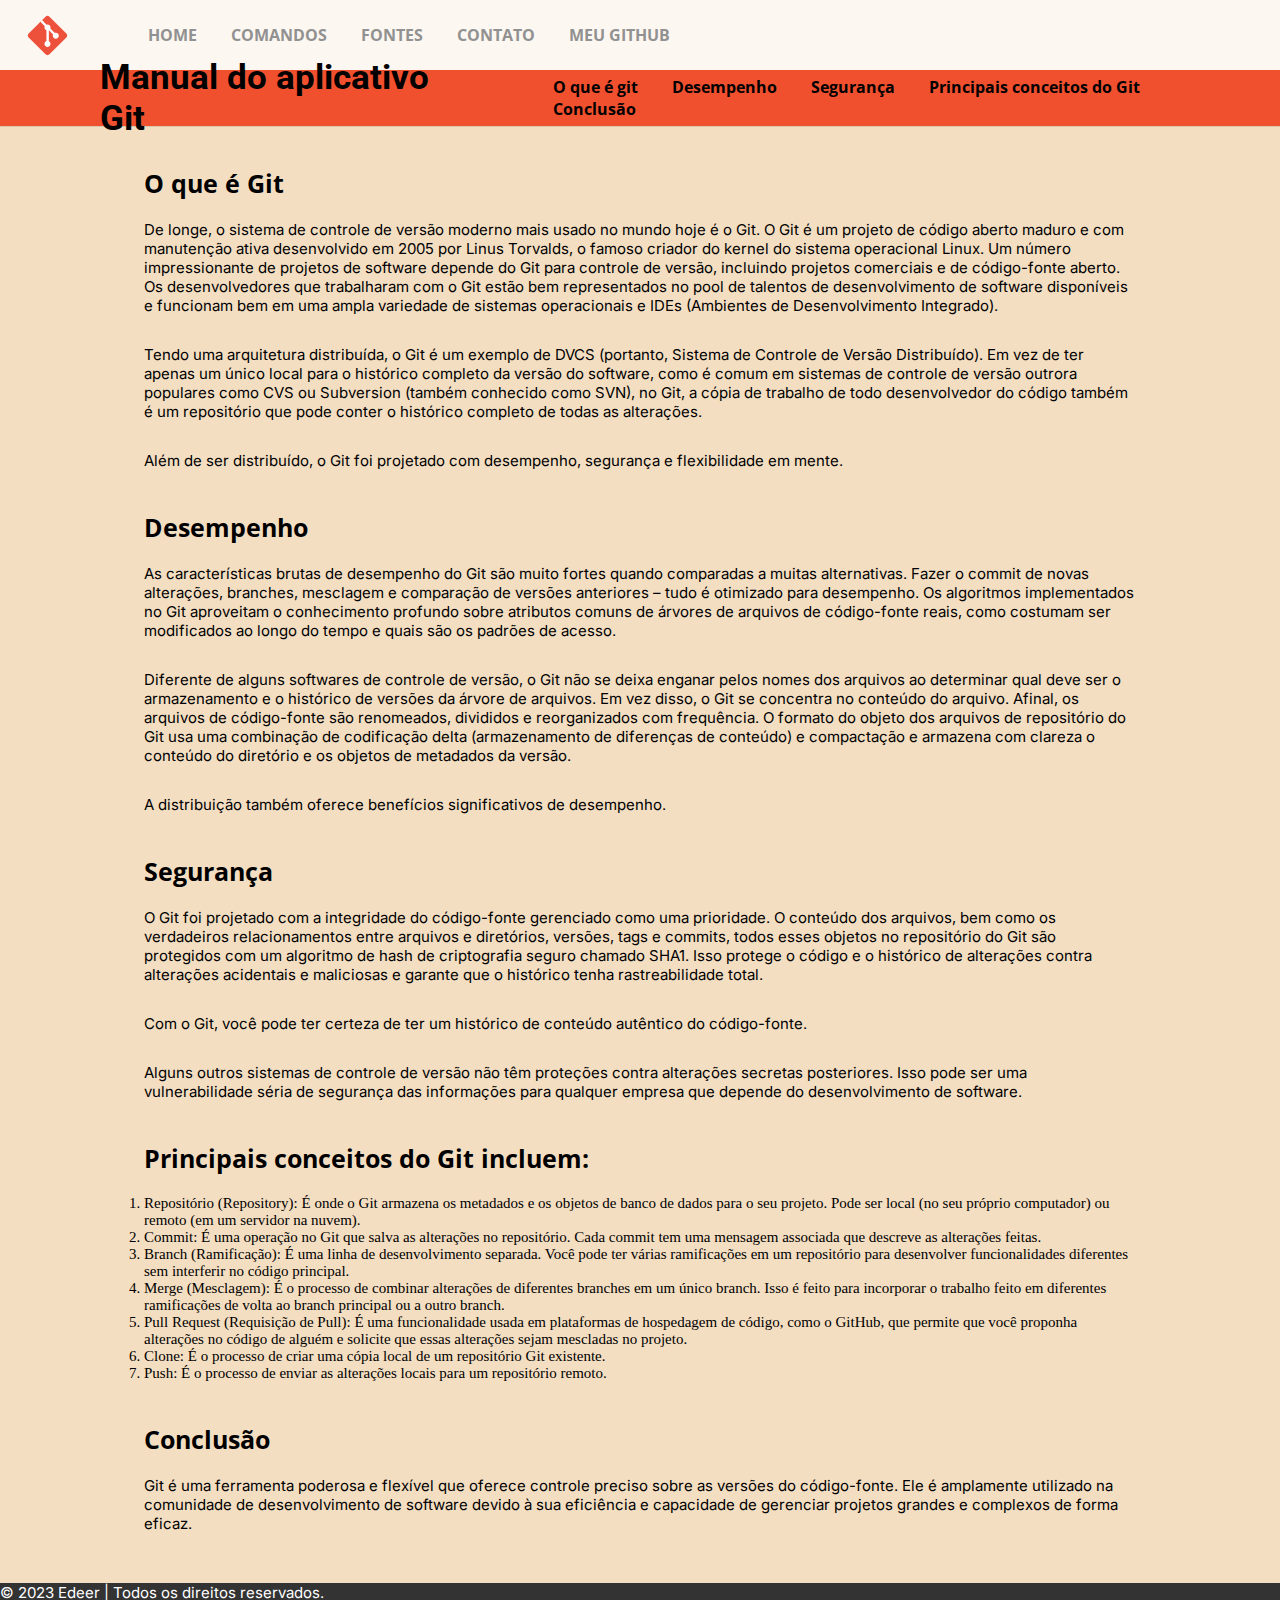
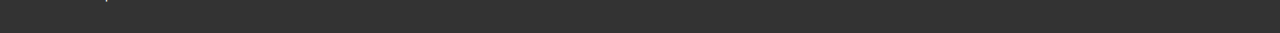
==== index.html @ e35481ea "Manual do git" ====
<!DOCTYPE html>
<html lang="pt-br">
    <head>
        <meta charset="UTF-8">
        <link rel="preconnect" href="https://fonts.googleapis.com">
        <link rel="preconnect" href="https://fonts.gstatic.com" crossorigin>
        <link href="https://fonts.googleapis.com/css2?family=Inter:wght@500&family=Open+Sans:wght@500&family=Roboto:wght@500&display=swap" rel="stylesheet">
        <link rel="stylesheet" href="css/style.css">
        <title>Manual Do Git</title>
    </head>
    <body>
        <header>
                <div class="navigation-header1">
                    <img src="img/GitColorido.svg" alt="Logo">
                    <nav>
                        <ul>
                            <li><a href="index.html">HOME</a></li>
                            <li><a href="comandos.html">COMANDOS</a></li>
                            <li><a href="fontes.html">FONTES</a></li>
                            <li><a href="contato.html">CONTATO</a></li>
                            <li><a href="https://github.com/EdeerSantos">MEU GITHUB</a></li>
                        </ul>
                    </nav>
                </div>
        </header>
        <header>
            <div class="navigation-header2">
                <h1>Manual do aplicativo Git</h1>
                <nav>
                    <ul>
                        <li><a href="#container1">O que é git</a></li>
                        <li><a href="#container2">Desempenho</a></li>
                        <li><a href="#container3">Segurança</a></li>
                        <li><a href="#container4">Principais conceitos do Git</a></li>
                        <li><a href="#container5">Conclusão</a></li>
                    </ul>
                </nav>
            </div>
        </header>
        <main class="text-align">
            <article>
                <section class="container1" id="container1">
                    <h2>O que é Git</h2>
                    <p>De longe, o sistema de controle de versão moderno mais usado no mundo hoje é o Git. O Git é um projeto de código aberto maduro e com manutenção ativa desenvolvido em 2005 por Linus Torvalds, o famoso criador do kernel do sistema operacional Linux. Um número impressionante de projetos de software depende do Git para controle de versão, incluindo projetos comerciais e de código-fonte aberto. Os desenvolvedores que trabalharam com o Git estão bem representados no pool de talentos de desenvolvimento de software disponíveis e funcionam bem em uma ampla variedade de sistemas operacionais e IDEs (Ambientes de Desenvolvimento Integrado).</p>
                    <p>Tendo uma arquitetura distribuída, o Git é um exemplo de DVCS (portanto, Sistema de Controle de Versão Distribuído). Em vez de ter apenas um único local para o histórico completo da versão do software, como é comum em sistemas de controle de versão outrora populares como CVS ou Subversion (também conhecido como SVN), no Git, a cópia de trabalho de todo desenvolvedor do código também é um repositório que pode conter o histórico completo de todas as alterações.</p>        
                    <p>Além de ser distribuído, o Git foi projetado com desempenho, segurança e flexibilidade em mente.</p>
                </section>
                <section class="container2" id="container2">
                    <h2>Desempenho</h2>
                    <p>As características brutas de desempenho do Git são muito fortes quando comparadas a muitas alternativas. Fazer o commit de novas alterações, branches, mesclagem e comparação de versões anteriores – tudo é otimizado para desempenho. Os algoritmos implementados no Git aproveitam o conhecimento profundo sobre atributos comuns de árvores de arquivos de código-fonte reais, como costumam ser modificados ao longo do tempo e quais são os padrões de acesso.</p>
                    <p>Diferente de alguns softwares de controle de versão, o Git não se deixa enganar pelos nomes dos arquivos ao determinar qual deve ser o armazenamento e o histórico de versões da árvore de arquivos. Em vez disso, o Git se concentra no conteúdo do arquivo. Afinal, os arquivos de código-fonte são renomeados, divididos e reorganizados com frequência. O formato do objeto dos arquivos de repositório do Git usa uma combinação de codificação delta (armazenamento de diferenças de conteúdo) e compactação e armazena com clareza o conteúdo do diretório e os objetos de metadados da versão.</p>
                    <p>A distribuição também oferece benefícios significativos de desempenho.</p>
                </section>
                <section class="container3" id="container3">
                    <h2>Segurança</h2>
                    <p>O Git foi projetado com a integridade do código-fonte gerenciado como uma prioridade. O conteúdo dos arquivos, bem como os verdadeiros relacionamentos entre arquivos e diretórios, versões, tags e commits, todos esses objetos no repositório do Git são protegidos com um algoritmo de hash de criptografia seguro chamado SHA1. Isso protege o código e o histórico de alterações contra alterações acidentais e maliciosas e garante que o histórico tenha rastreabilidade total.</p>
                    <p>Com o Git, você pode ter certeza de ter um histórico de conteúdo autêntico do código-fonte.</p>
                    <p>Alguns outros sistemas de controle de versão não têm proteções contra alterações secretas posteriores. Isso pode ser uma vulnerabilidade séria de segurança das informações para qualquer empresa que depende do desenvolvimento de software.</p>
                </section>
                <section class="container4" id="container4">
                    <h2>Principais conceitos do Git incluem:</h2>
                    <ol>
                        <li>Repositório (Repository): É onde o Git armazena os metadados e os objetos de banco de dados para o seu projeto. Pode ser local (no seu próprio computador) ou remoto (em um servidor na nuvem).</li>
                        <li>Commit: É uma operação no Git que salva as alterações no repositório. Cada commit tem uma mensagem associada que descreve as alterações feitas.</li>
                        <li>Branch (Ramificação): É uma linha de desenvolvimento separada. Você pode ter várias ramificações em um repositório para desenvolver funcionalidades diferentes sem interferir no código principal.</li>
                        <li>Merge (Mesclagem): É o processo de combinar alterações de diferentes branches em um único branch. Isso é feito para incorporar o trabalho feito em diferentes ramificações de volta ao branch principal ou a outro branch.</li>
                        <li>Pull Request (Requisição de Pull): É uma funcionalidade usada em plataformas de hospedagem de código, como o GitHub, que permite que você proponha alterações no código de alguém e solicite que essas alterações sejam mescladas no projeto.</li>
                        <li>Clone: É o processo de criar uma cópia local de um repositório Git existente.</li>
                        <li>Push: É o processo de enviar as alterações locais para um repositório remoto.</li>
                    </ol>
                </section>
                <section class="container5" id="container5">
                    <h2>Conclusão</h2>
                    <p>Git é uma ferramenta poderosa e flexível que oferece controle preciso sobre as versões do código-fonte. Ele é amplamente utilizado na comunidade de desenvolvimento de software devido à sua eficiência e capacidade de gerenciar projetos grandes e complexos de forma eficaz.</p>
                </section>
            </article>
        </main>
        <footer>
            <p>© 2023 Edeer | Todos os direitos reservados.</p>
        </footer>
    </body>
</html>
---- css/style.css ----
*{
    margin: 0;
    padding: 0;
    font-family: "open-sans" sans-serif;
}
body{
    background-color: #f4dec2;
}
.navigation-header1 img{
    width: 45px;
    transition: transform 100ms linear, opacity 200ms ease-in-out;
}
.navigation-header1 img:hover{
    transform: scale(1.08);
}
.navigation-header1{
    display: flex;
    background-color: #fcf7f0;
    height: 70px;
    padding: 0px 25px;
    align-items: center;
    gap: 3em;
}
.navigation-header1 nav ul li a{
    font-family: 'Open Sans', Arial, Helvetica, sans-serif;
    text-decoration: none;
    color: #919191;
    font-weight: bold;
}
.navigation-header2{
    display: flex;
    background-color: #F1502F;
    box-shadow: 0px 0.1px 0px #000;
    height: 56px;
    padding: 0px 100px;
    align-items: center;
    gap: 5em;
}
.navigation-header2 nav ul li a{
    font-family: 'Open Sans', Arial, Helvetica, sans-serif;
    text-decoration: none;
    color: #000000;
    font-weight: bold;
}
nav ul li {
    display: inline-block;
    gap: 3em;
    padding: 0px 0px 0px 30px;
    transition: transform 100ms linear, opacity 200ms ease-in-out;
    font-family: 'Open Sans', Arial, Helvetica, sans-serif;
    color: #919191;
    font-weight: bold;
}
nav ul li:hover{
    transform: scale(1.08);
}
.text-align{
    display: flex;
    max-width: 992px;
    min-width: 320px;
    margin: 0 auto;
    justify-content: space-between;
    align-items: center;
    height: 100%;
}
footer{
    background-color: #333;
    color: #fff;
    text-align: center;
    height: 50px;
}
footer p{
    color: #fff;
}
h1{
    font-weight: bold;
    font-size: 35px;
    font-family: "Roboto", Arial, Helvetica, sans-serif;
}
h2{
    font-weight: bold;
    font-size: 25px;
    margin:40px 20px 20px 0px;
    font-family: "Open Sans", Arial, Helvetica, sans-serif;
}
p{
    text-align:left;
    font-size: 15px;
    margin: 20px 0px 30px 0px;
    font-family: "Inter", Arial, Helvetica, sans-serif;
}
.container4 ol li{
    font-size: 15px;
}
.footer-fix{
    padding-bottom:587px;
}
.footer-fix2{
    padding-bottom:402px;
}
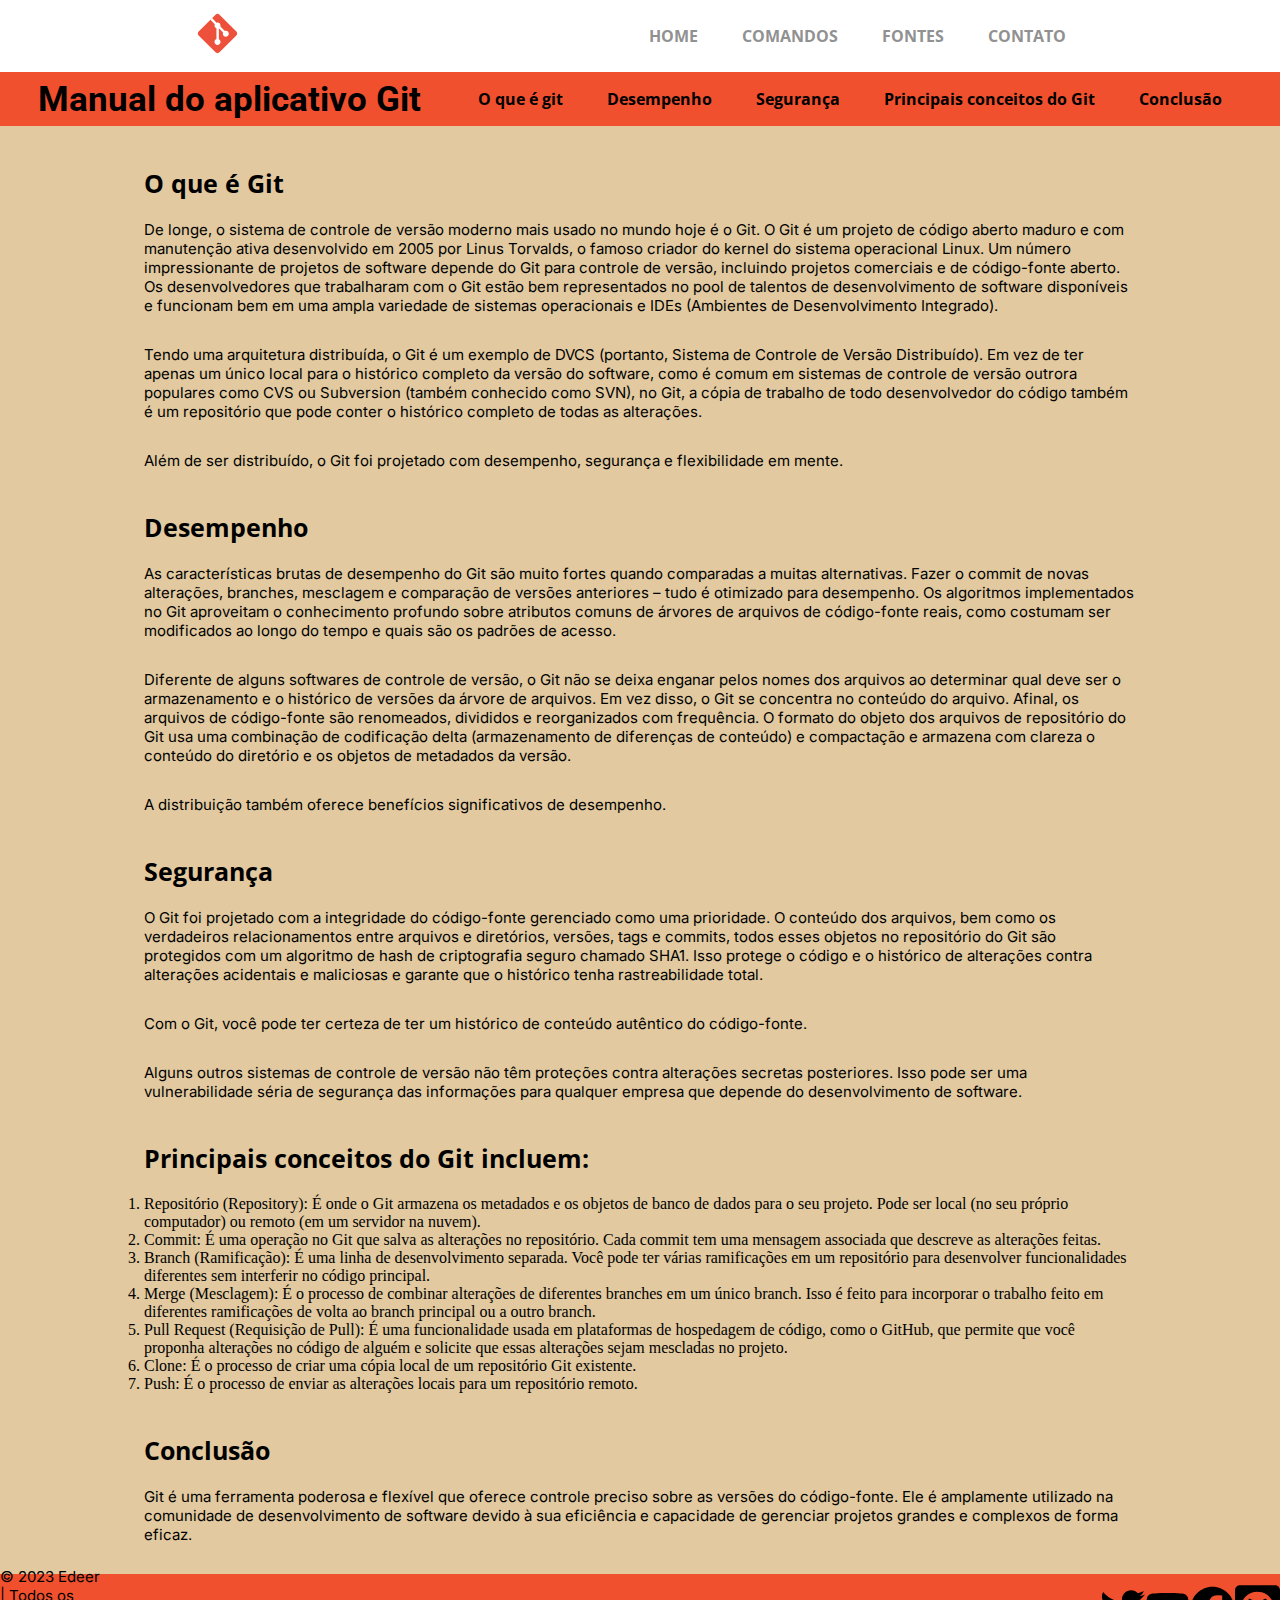
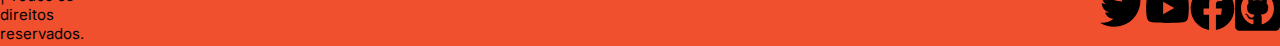
==== commit 7f0e5e36: "Versão final do Projeto Manual Git" ====
--- a/index.html
+++ b/index.html
@@ -9,55 +9,50 @@
         <title>Manual Do Git</title>
     </head>
     <body>
-        <header>
-                <div class="navigation-header1">
-                    <img src="img/GitColorido.svg" alt="Logo">
-                    <nav>
-                        <ul>
-                            <li><a href="index.html">HOME</a></li>
-                            <li><a href="comandos.html">COMANDOS</a></li>
-                            <li><a href="fontes.html">FONTES</a></li>
-                            <li><a href="contato.html">CONTATO</a></li>
-                            <li><a href="https://github.com/EdeerSantos">MEU GITHUB</a></li>
-                        </ul>
-                    </nav>
-                </div>
-        </header>
-        <header>
-            <div class="navigation-header2">
-                <h1>Manual do aplicativo Git</h1>
+        <header class="top-bar">
+                <a href="index.html"><img src="img/GitColorido.svg" alt="Logo do GitHub"></a>
                 <nav>
-                    <ul>
-                        <li><a href="#container1">O que é git</a></li>
-                        <li><a href="#container2">Desempenho</a></li>
-                        <li><a href="#container3">Segurança</a></li>
-                        <li><a href="#container4">Principais conceitos do Git</a></li>
-                        <li><a href="#container5">Conclusão</a></li>
+                    <ul class="top-bar__list">
+                        <li><a href="index.html">HOME</a></li>
+                        <li><a href="comandos.html">COMANDOS</a></li>
+                        <li><a href="fontes.html">FONTES</a></li>
+                        <li><a href="contato.html">CONTATO</a></li>
                     </ul>
                 </nav>
-            </div>
         </header>
-        <main class="text-align">
+        <header class="middle-bar">
+            <h1>Manual do aplicativo Git</h1>
+            <nav>
+                <ul class="middle-bar__list">
+                    <li><a href="#container-1">O que é git</a></li>
+                    <li><a href="#container-2">Desempenho</a></li>
+                    <li><a href="#container-3">Segurança</a></li>
+                    <li><a href="#container-4">Principais conceitos do Git</a></li>
+                    <li><a href="#container-5">Conclusão</a></li>
+                </ul>
+            </nav>
+        </header>
+        <main class="container">
             <article>
-                <section class="container1" id="container1">
+                <section id="container-1">
                     <h2>O que é Git</h2>
                     <p>De longe, o sistema de controle de versão moderno mais usado no mundo hoje é o Git. O Git é um projeto de código aberto maduro e com manutenção ativa desenvolvido em 2005 por Linus Torvalds, o famoso criador do kernel do sistema operacional Linux. Um número impressionante de projetos de software depende do Git para controle de versão, incluindo projetos comerciais e de código-fonte aberto. Os desenvolvedores que trabalharam com o Git estão bem representados no pool de talentos de desenvolvimento de software disponíveis e funcionam bem em uma ampla variedade de sistemas operacionais e IDEs (Ambientes de Desenvolvimento Integrado).</p>
                     <p>Tendo uma arquitetura distribuída, o Git é um exemplo de DVCS (portanto, Sistema de Controle de Versão Distribuído). Em vez de ter apenas um único local para o histórico completo da versão do software, como é comum em sistemas de controle de versão outrora populares como CVS ou Subversion (também conhecido como SVN), no Git, a cópia de trabalho de todo desenvolvedor do código também é um repositório que pode conter o histórico completo de todas as alterações.</p>        
                     <p>Além de ser distribuído, o Git foi projetado com desempenho, segurança e flexibilidade em mente.</p>
                 </section>
-                <section class="container2" id="container2">
+                <section id="container-2">
                     <h2>Desempenho</h2>
                     <p>As características brutas de desempenho do Git são muito fortes quando comparadas a muitas alternativas. Fazer o commit de novas alterações, branches, mesclagem e comparação de versões anteriores – tudo é otimizado para desempenho. Os algoritmos implementados no Git aproveitam o conhecimento profundo sobre atributos comuns de árvores de arquivos de código-fonte reais, como costumam ser modificados ao longo do tempo e quais são os padrões de acesso.</p>
                     <p>Diferente de alguns softwares de controle de versão, o Git não se deixa enganar pelos nomes dos arquivos ao determinar qual deve ser o armazenamento e o histórico de versões da árvore de arquivos. Em vez disso, o Git se concentra no conteúdo do arquivo. Afinal, os arquivos de código-fonte são renomeados, divididos e reorganizados com frequência. O formato do objeto dos arquivos de repositório do Git usa uma combinação de codificação delta (armazenamento de diferenças de conteúdo) e compactação e armazena com clareza o conteúdo do diretório e os objetos de metadados da versão.</p>
                     <p>A distribuição também oferece benefícios significativos de desempenho.</p>
                 </section>
-                <section class="container3" id="container3">
+                <section id="container-3">
                     <h2>Segurança</h2>
                     <p>O Git foi projetado com a integridade do código-fonte gerenciado como uma prioridade. O conteúdo dos arquivos, bem como os verdadeiros relacionamentos entre arquivos e diretórios, versões, tags e commits, todos esses objetos no repositório do Git são protegidos com um algoritmo de hash de criptografia seguro chamado SHA1. Isso protege o código e o histórico de alterações contra alterações acidentais e maliciosas e garante que o histórico tenha rastreabilidade total.</p>
                     <p>Com o Git, você pode ter certeza de ter um histórico de conteúdo autêntico do código-fonte.</p>
                     <p>Alguns outros sistemas de controle de versão não têm proteções contra alterações secretas posteriores. Isso pode ser uma vulnerabilidade séria de segurança das informações para qualquer empresa que depende do desenvolvimento de software.</p>
                 </section>
-                <section class="container4" id="container4">
+                <section id="container-4">
                     <h2>Principais conceitos do Git incluem:</h2>
                     <ol>
                         <li>Repositório (Repository): É onde o Git armazena os metadados e os objetos de banco de dados para o seu projeto. Pode ser local (no seu próprio computador) ou remoto (em um servidor na nuvem).</li>
@@ -69,14 +64,18 @@
                         <li>Push: É o processo de enviar as alterações locais para um repositório remoto.</li>
                     </ol>
                 </section>
-                <section class="container5" id="container5">
+                <section id="container-5">
                     <h2>Conclusão</h2>
                     <p>Git é uma ferramenta poderosa e flexível que oferece controle preciso sobre as versões do código-fonte. Ele é amplamente utilizado na comunidade de desenvolvimento de software devido à sua eficiência e capacidade de gerenciar projetos grandes e complexos de forma eficaz.</p>
                 </section>
             </article>
         </main>
-        <footer>
+        <footer class="bot-bar">
             <p>© 2023 Edeer | Todos os direitos reservados.</p>
+            <a href="https://twitter.com/edersanti013"><img class="bot-bar__img-pad" src="img/tt.svg" alt=""></a>
+            <a href="https://www.youtube.com/channel/UCjkqRAuqrjsdlcH8-WTTedQ"><img src="img/yt.svg" alt=""></a>
+            <a href="https://www.facebook.com/profile.php?id=100069740587782&locale=pt_BR"><img src="img/fb.svg" alt=""></a>
+            <a href="https://github.com/EdeerSantos"><img src="img/gh.svg" alt=""></a>
         </footer>
     </body>
 </html>--- a/css/style.css
+++ b/css/style.css
@@ -1,60 +1,61 @@
 *{
     margin: 0;
     padding: 0;
-    font-family: "open-sans" sans-serif;
+    text-decoration: none;
 }
 body{
-    background-color: #f4dec2;
+    background-color: #e2c99f;
 }
-.navigation-header1 img{
+.top-bar{
+    display: flex;
+    align-items: center;
+    justify-content: space-around;
+    height: 8vh;
+    background-color: #ffffff;
+}
+.top-bar img{
     width: 45px;
     transition: transform 100ms linear, opacity 200ms ease-in-out;
 }
-.navigation-header1 img:hover{
+.top-bar img:hover{
     transform: scale(1.08);
 }
-.navigation-header1{
-    display: flex;
-    background-color: #fcf7f0;
-    height: 70px;
-    padding: 0px 25px;
-    align-items: center;
-    gap: 3em;
+.top-bar__list li{
+    display: inline-block;
+    transition: transform 100ms linear, opacity 200ms ease-in-out;
+    font-family: 'Open Sans', Arial, Helvetica, sans-serif;
+    font-weight: bold;
+    padding: 0 20px;
 }
-.navigation-header1 nav ul li a{
+.top-bar__list li:hover{
+    transform: scale(1.08);
+}
+.top-bar a{
     font-family: 'Open Sans', Arial, Helvetica, sans-serif;
-    text-decoration: none;
     color: #919191;
-    font-weight: bold;
 }
-.navigation-header2{
+.middle-bar{
     display: flex;
     background-color: #F1502F;
-    box-shadow: 0px 0.1px 0px #000;
-    height: 56px;
-    padding: 0px 100px;
     align-items: center;
-    gap: 5em;
+    justify-content: space-evenly;
+    height: 6vh;
 }
-.navigation-header2 nav ul li a{
+.middle-bar a{
     font-family: 'Open Sans', Arial, Helvetica, sans-serif;
-    text-decoration: none;
     color: #000000;
-    font-weight: bold;
 }
-nav ul li {
+.middle-bar__list li{
     display: inline-block;
-    gap: 3em;
-    padding: 0px 0px 0px 30px;
     transition: transform 100ms linear, opacity 200ms ease-in-out;
     font-family: 'Open Sans', Arial, Helvetica, sans-serif;
-    color: #919191;
     font-weight: bold;
+    padding: 0 20px;
 }
-nav ul li:hover{
+.middle-bar__list li:hover{
     transform: scale(1.08);
 }
-.text-align{
+.container{
     display: flex;
     max-width: 992px;
     min-width: 320px;
@@ -62,15 +63,6 @@
     justify-content: space-between;
     align-items: center;
     height: 100%;
-}
-footer{
-    background-color: #333;
-    color: #fff;
-    text-align: center;
-    height: 50px;
-}
-footer p{
-    color: #fff;
 }
 h1{
     font-weight: bold;
@@ -89,12 +81,55 @@
     margin: 20px 0px 30px 0px;
     font-family: "Inter", Arial, Helvetica, sans-serif;
 }
-.container4 ol li{
-    font-size: 15px;
+.container-4 li{
+    font-size: 20px;
+    font-family: "Inter", Arial, Helvetica, sans-serif;
 }
-.footer-fix{
-    padding-bottom:587px;
+.container-6__text-1 li{
+    font-size: 20px;
+    font-family: "Inter", Arial, Helvetica, sans-serif;
 }
-.footer-fix2{
-    padding-bottom:402px;
+.bot-bar{
+    display: flex;
+    align-items: center;
+    justify-content: space-around;
+    background-color: #F1502F;
+    height: 8vh;
+}
+.bot-bar img{
+    width: 45px;
+}
+.bot-bar__img-pad{
+    padding-left: 1000px;
+}
+.container-6{
+    max-width: 992px;
+    min-width: 320px;
+    margin: 0 auto;
+    justify-content: space-between;
+    align-items: center;
+    height: 73.7vh;
+}
+.container-6__text{
+    font-size: 35px;
+    text-align: center;
+}
+.container-6__form-area{
+    display: inline-block;
+    text-align: center;
+    font-weight: bold;
+    font-size: 35px;
+}
+.container-6__form-area label{
+    font-family: "Inter", Arial, Helvetica, sans-serif;;
+}
+textarea{
+    width: 100%;
+    height: 150px;
+    padding: 12px 20px;
+    box-sizing: border-box;
+    border: 2px solid #ccc;
+    border-radius: 4px;
+    background-color: #f8f8f8;
+    resize: none;
 }